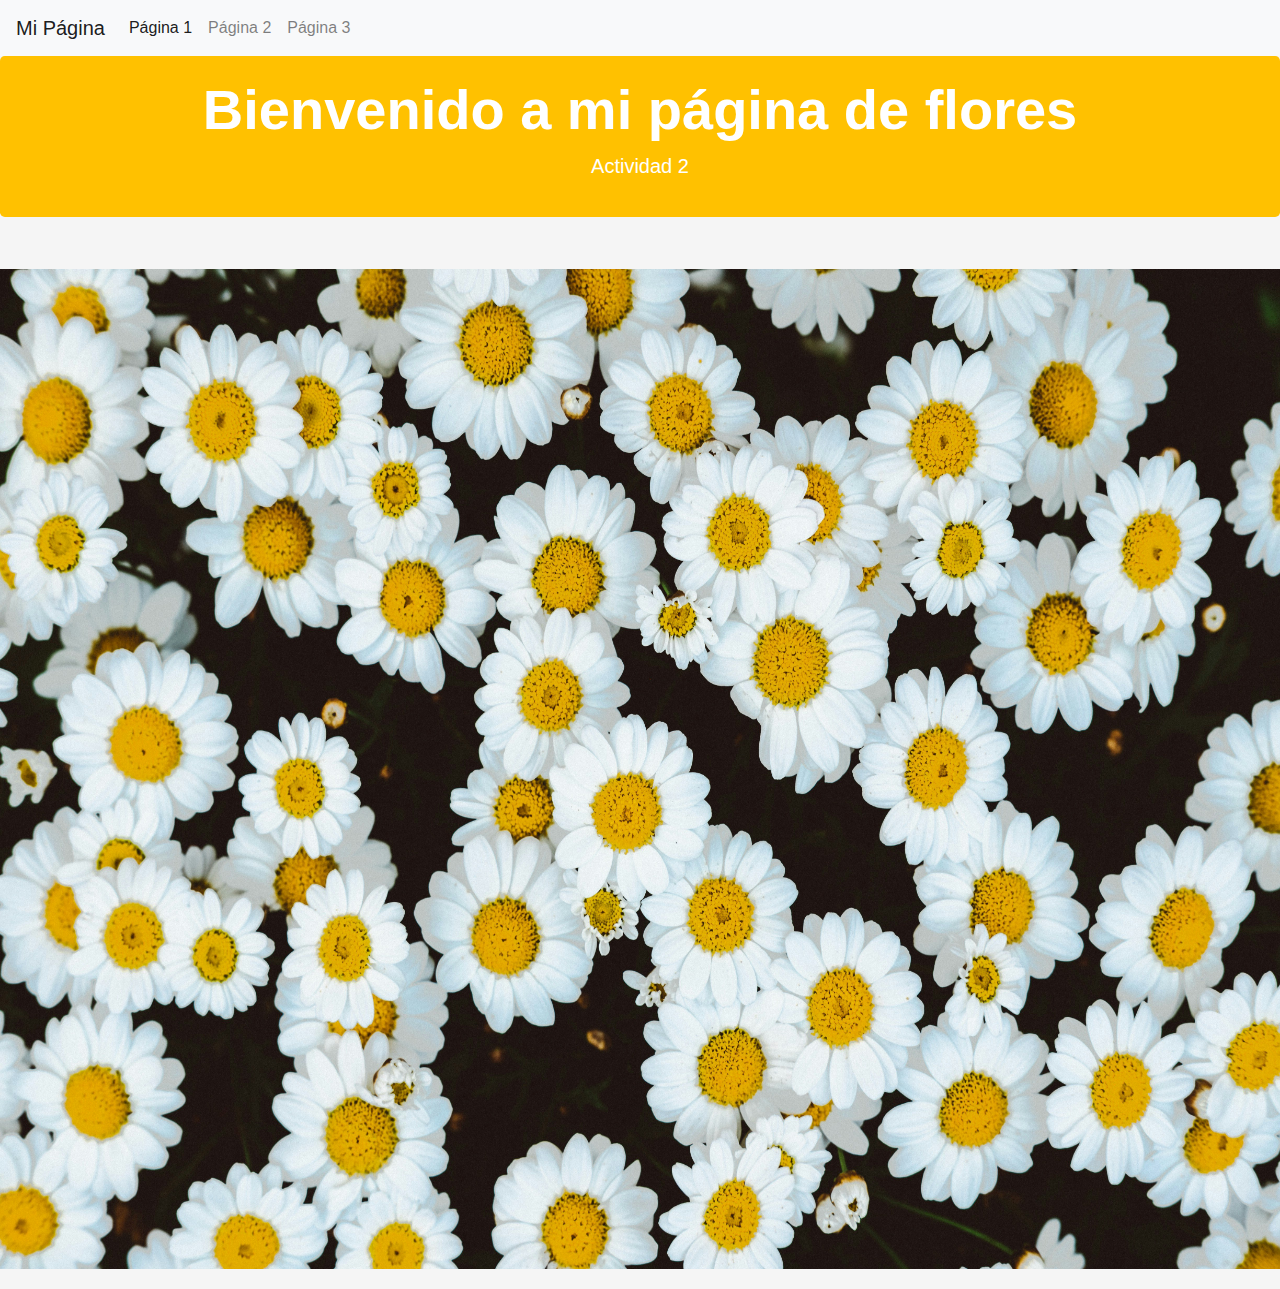
==== INDEX.html @ ffe3a9e5 "Añadiendo archivos del ejercicio 3.1" ====
<!DOCTYPE html>
<html lang="es">
<head>
    <meta charset="UTF-8">
    <meta name="viewport" content="width=device-width, initial-scale=1.0">
    <title>Actividad 2</title>
    <link rel="stylesheet" href="https://maxcdn.bootstrapcdn.com/bootstrap/4.0.0/css/bootstrap.min.css">
    <link rel="stylesheet" href="STYLE.css">
</head>
<body>
    
    <nav class="navbar navbar-expand-lg navbar-light bg-light">
        <a class="navbar-brand" href="#">Mi Página</a>
        <button class="navbar-toggler" type="button" data-toggle="collapse" data-target="#navbarSupportedContent" aria-controls="navbarSupportedContent" aria-expanded="false" aria-label="Toggle navigation">
            <span class="navbar-toggler-icon"></span>
        </button>
        <div class="collapse navbar-collapse" id="navbarSupportedContent">
            <ul class="navbar-nav mr-auto">
                <li class="nav-item active">
                    <a class="nav-link" href="#">Página 1<span class="sr-only">(current)</span></a>
                </li>
                <li class="nav-item">
                    <a class="nav-link" href="#">Página 2</a>
                </li>
                <li class="nav-item">
                    <a class="nav-link" href="#">Página 3</a>
                </li>
            </ul>
        </div>
    </nav>
   
    <div class="jumbotron">
        <h1 class="display-4">Bienvenido a mi página de flores</h1>
        <p class="lead">Actividad 2</p>
    </div>
    
    <img src="daisy.jpg" class="imagen">
    
    <script src="https://code.jquery.com/jquery-3.2.1.slim.min.js"></script>
    <script src="https://maxcdn.bootstrapcdn.com/bootstrap/4.0.0/js/bootstrap.min.js"></script>
</body>
</html>
---- STYLE.css ----
body {
    background-color: #f5f5f5;
}

.jumbotron {
    background-color: #FFC100;
    color: #fff;
    padding: 20px;
    text-align: center;
}

.display-4{
    font-weight: bold;
}

.imagen {
    width: 100%;
    height: 1000px;
    margin: 20px auto;
}
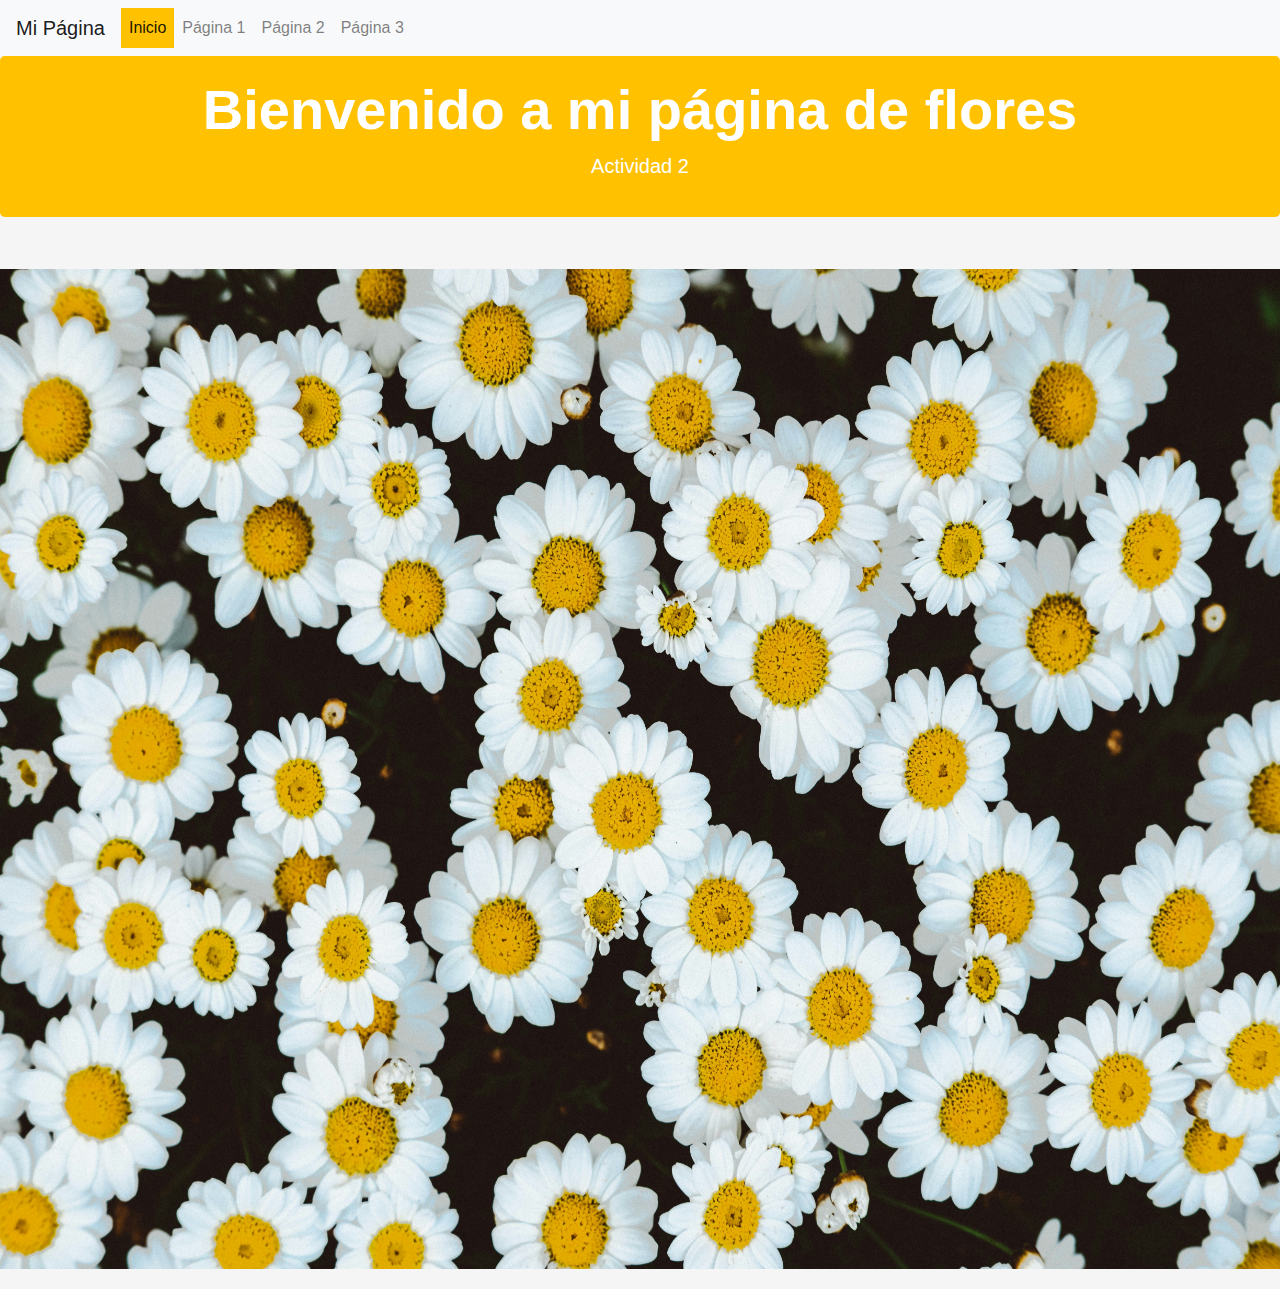
==== commit 4a848936: "Añadiendo archivos ejercicio 3.2" ====
--- a/INDEX.html
+++ b/INDEX.html
@@ -8,22 +8,24 @@
     <link rel="stylesheet" href="STYLE.css">
 </head>
 <body>
-    
     <nav class="navbar navbar-expand-lg navbar-light bg-light">
-        <a class="navbar-brand" href="#">Mi Página</a>
+        <a class="navbar-brand" href="index.html">Mi Página</a>
         <button class="navbar-toggler" type="button" data-toggle="collapse" data-target="#navbarSupportedContent" aria-controls="navbarSupportedContent" aria-expanded="false" aria-label="Toggle navigation">
             <span class="navbar-toggler-icon"></span>
         </button>
         <div class="collapse navbar-collapse" id="navbarSupportedContent">
             <ul class="navbar-nav mr-auto">
                 <li class="nav-item active">
-                    <a class="nav-link" href="#">Página 1<span class="sr-only">(current)</span></a>
+                    <a class="nav-link" href="index.html">Inicio <span class="sr-only">(current)</span></a>
                 </li>
                 <li class="nav-item">
-                    <a class="nav-link" href="#">Página 2</a>
+                    <a class="nav-link" href="pagina1.html">Página 1</a>
                 </li>
                 <li class="nav-item">
-                    <a class="nav-link" href="#">Página 3</a>
+                    <a class="nav-link" href="pagina2.html">Página 2</a>
+                </li>
+                <li class="nav-item">
+                    <a class="nav-link" href="pagina3.html">Página 3</a>
                 </li>
             </ul>
         </div>
--- a/STYLE.css
+++ b/STYLE.css
@@ -17,4 +17,15 @@
     width: 100%;
     height: 1000px;
     margin: 20px auto;
+}
+
+.active {
+    background-color: #FFC100;
+    color: #fff;
+}
+
+.img {
+    width: 100%;
+    height: 200px;
+    margin: 20px auto;
 }